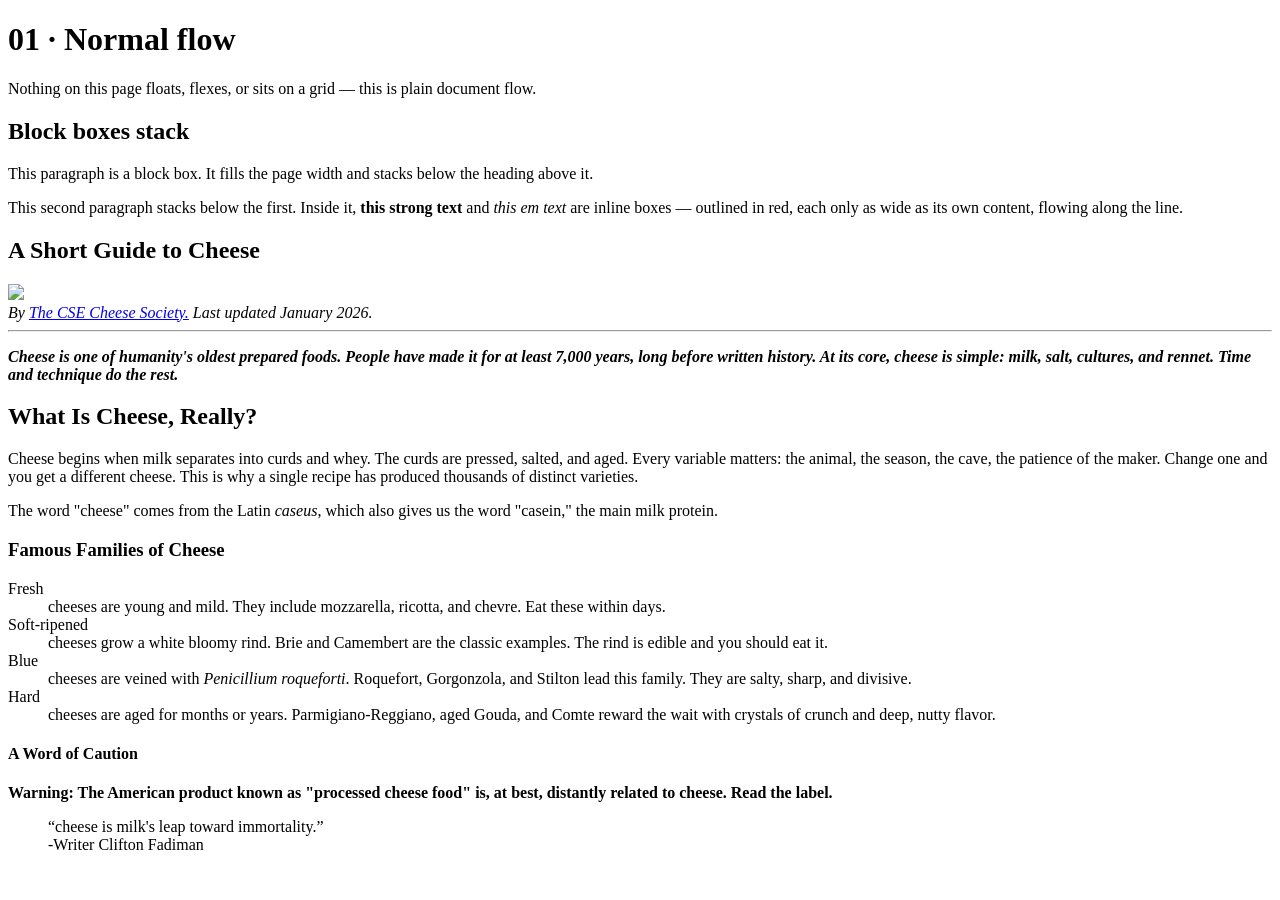
==== guide/index.html @ 0a1935ab "Gave the guide pages their grid layout. Added header,nav,main,footer into the body of each page. gen" ====
<!DOCTYPE html>
<html lang="en">

<head>
    <meta charset="utf-8">
    <meta name="viewport" content="width=device-width, initial-scale=1">
    <title>migrated guide</title>
<link rel="stylesheet" href="../my-site/styles/tokens.css">
<link rel="stylesheet" href="../my-site/styles/global.css">
<link rel="stylesheet" href="../my-site/styles/site.css">
    <style>
        body {
            padding: var(--space-3);
        }

        section {
            p {
                padding: var(--space-2);
                border: var(--border);
                background: var(--panel);
            }

            strong,
            em {
                background: var(--paper);
                outline: var(--border-width) var(--border-style) var(--accent);
            }
        }

        article {
            max-width: var(--measure);
            margin-inline: auto;
            padding: var(--space-2) var(--space-3);
            border-inline-start: var(--rule);
            background: var(--panel);
        }
    </style>

</head>

<body>
    <header>

    </header>
    <nav>

    </nav>
    <main>
    <h1>01 · Normal flow</h1>
    <p>Nothing on this page floats, flexes, or sits on a grid — this is plain document flow.</p>


    <section>
        <h2>Block boxes stack</h2>
        <p>This paragraph is a block box. It fills the page width and stacks below the heading above it.</p>
        <p>This second paragraph stacks below the first. Inside it, <strong>this strong text</strong> and <em>this em
                text</em> are inline boxes — outlined in red, each only as wide as its own content, flowing along the
            line.</p>
    </section>
        <article lang="en">
            <header>
                <h1>A Short Guide to Cheese</h1>
                <img src="./29062.png">
                <address>By <a href="https://studentorg.ucsd.edu/Home/Details/18962" target="_blank">The CSE Cheese
                        Society.</a> Last updated <time datetime="2026-01">January 2026</time>.</address>
                <hr>
    
                <p><strong><em>
                            Cheese is one of humanity's oldest prepared foods. People have made it
                            for at least 7,000 years, long before written history. At its core,
                            cheese is simple: milk, salt, cultures, and rennet. Time and technique
                            do the rest.</em></strong></p>
            </header>
    
            <section>
                <h2>What Is Cheese, Really?</h2>
    
                <p>Cheese begins when milk separates into curds and whey. The curds are
                    pressed, salted, and aged. Every variable matters: the animal, the
                    season, the cave, the patience of the maker. Change one and you get a
                    different cheese. This is why a single recipe has produced thousands
                    of distinct varieties.
                </p>
    
                <p>The word "cheese" comes from the Latin <em class="latin">caseus</em>, which also gives us the
                    word "casein," the main milk protein.</p>
            </section>
    
            <section>
                <h3>Famous Families of Cheese</h3>
                <dl>
                    <dt>Fresh</dt>
                    <dd>cheeses are young and mild. They include mozzarella, ricotta,
                        and chevre. Eat these within days.
                    </dd>
    
    
                    <dt>Soft-ripened</dt>
                    <dd>cheeses grow a white bloomy rind. Brie and Camembert are
                        the classic examples. The rind is edible and you should eat it.</dd>
    
                    <dt>Blue</dt>
                    <dd>cheeses are veined with <em class="latin">Penicillium roqueforti</em>. Roquefort,
                        Gorgonzola, and Stilton lead this family. They are salty, sharp, and
                        divisive.</dd>
    
                    <dt>Hard</dt>
                    <dd>cheeses are aged for months or years. Parmigiano-Reggiano,
                        aged Gouda, and Comte reward the wait with crystals of crunch and
                        deep, nutty flavor.</dd>
                </dl>
            </section>
    
            <section>
                <h4>A Word of Caution</h4>
    
                <p id="warning" name="warning"><strong>Warning: The American product known as "processed cheese food" is,
                        at best, distantly related to cheese. Read the label.</strong></p>
            </section>
    
            <blockquote><q>cheese is milk's leap toward
                    immortality.</q>
                <footer class="author">-Writer Clifton Fadiman</footer>
            </blockquote>
        </article>
        </main>
        
</body>

</html>
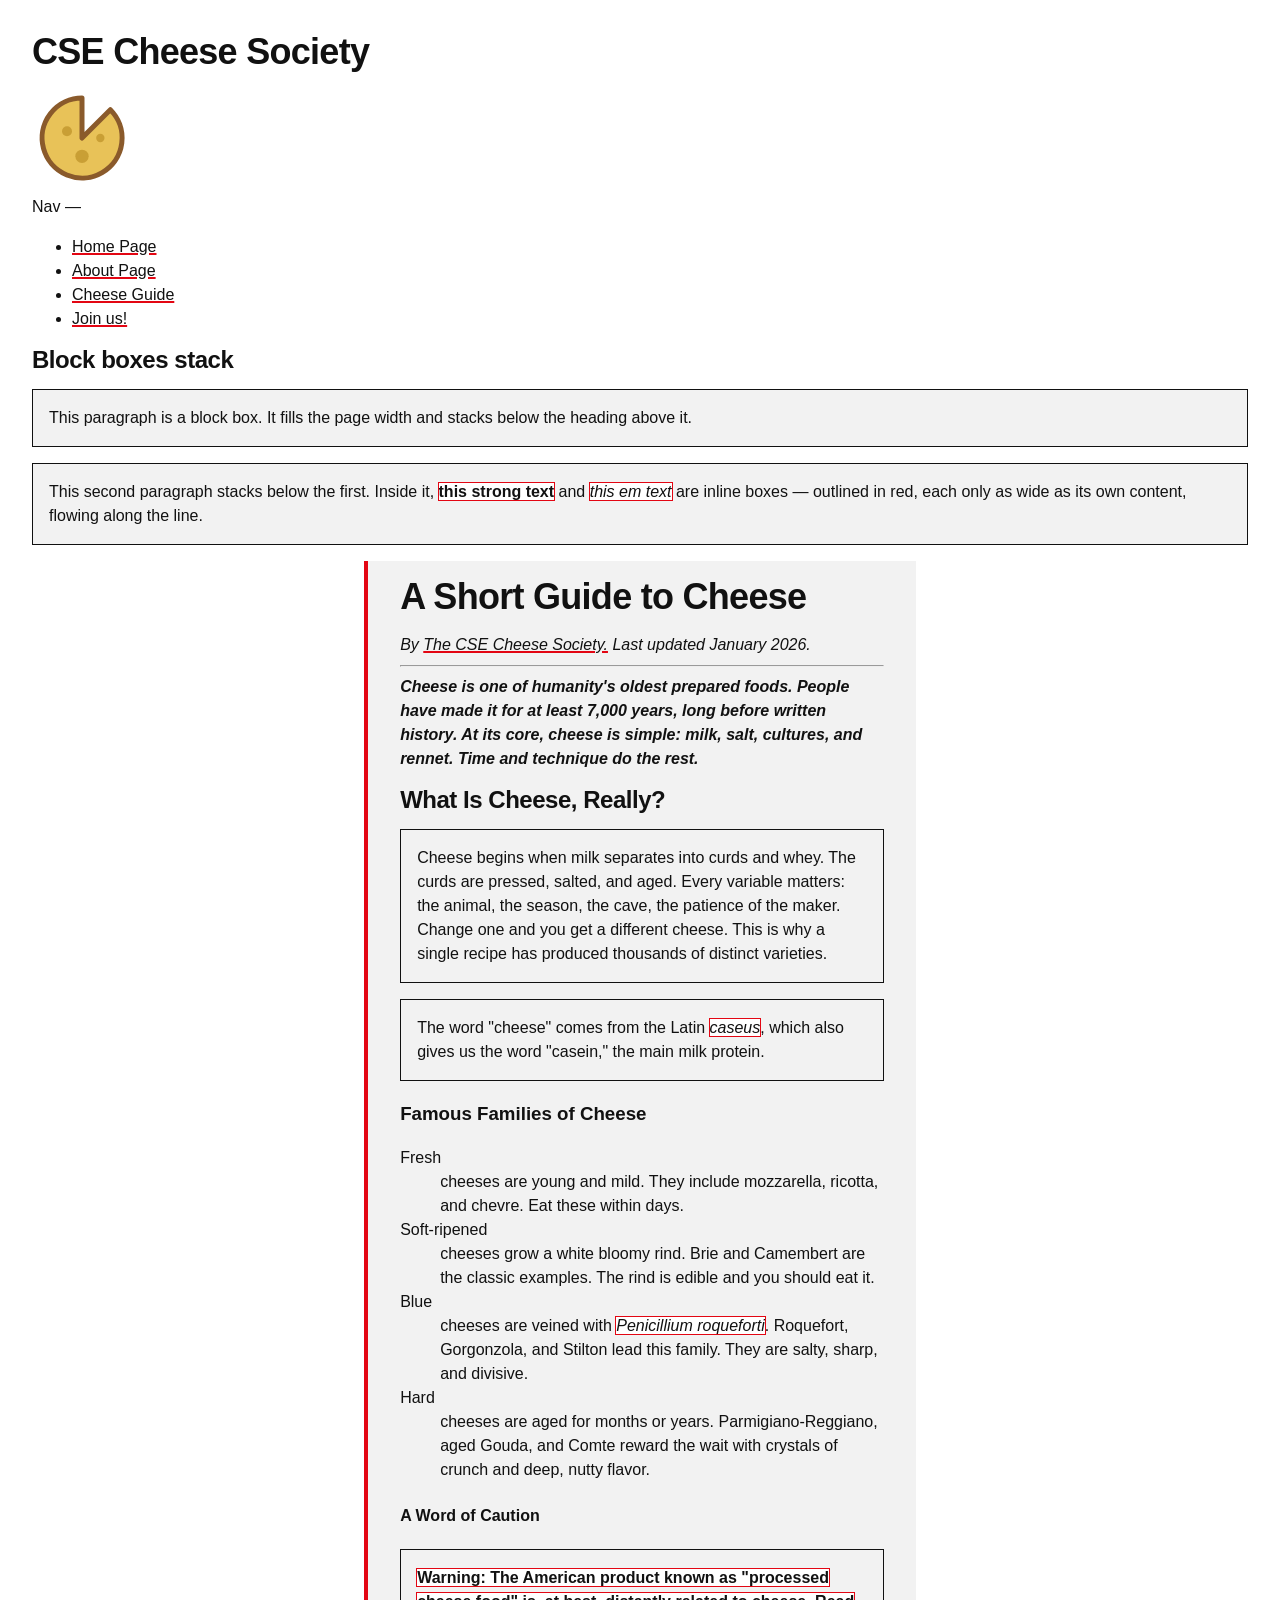
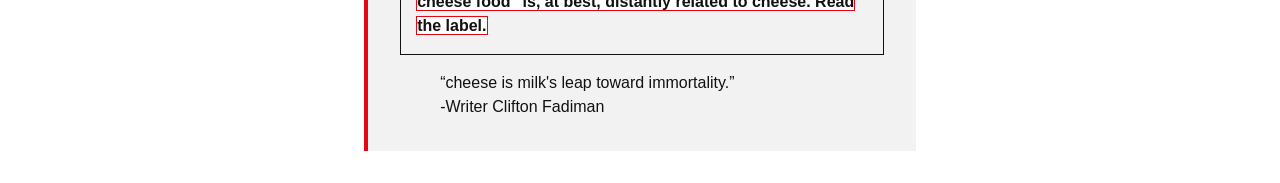
==== commit e6748de1: "updated layouts for all the pages, and linked them correctly. footer content remains to be added. An" ====
--- a/guide/index.html
+++ b/guide/index.html
@@ -5,9 +5,9 @@
     <meta charset="utf-8">
     <meta name="viewport" content="width=device-width, initial-scale=1">
     <title>migrated guide</title>
-<link rel="stylesheet" href="../my-site/styles/tokens.css">
-<link rel="stylesheet" href="../my-site/styles/global.css">
-<link rel="stylesheet" href="../my-site/styles/site.css">
+    <link rel="stylesheet" href="../styles/tokens.css">
+    <link rel="stylesheet" href="../styles/global.css">
+    <link rel="stylesheet" href="../styles/site.css">
     <style>
         body {
             padding: var(--space-3);
@@ -40,16 +40,19 @@
 
 <body>
     <header>
-
+        <h1>CSE Cheese Society</h1>
+        <img src="../images/logo.svg" width="100px" height="100px">
     </header>
     <nav>
-
+        <p>Nav — </p>
+        <ul>
+            <li><a href="./index.html">Home Page</a></li>
+            <li><a href="./about.html">About Page</a></li>
+            <li><a href="./guide/index.html">Cheese Guide</a></li>
+            <li><a href="./join.html">Join us!</a></li>
+        </ul>
     </nav>
     <main>
-    <h1>01 · Normal flow</h1>
-    <p>Nothing on this page floats, flexes, or sits on a grid — this is plain document flow.</p>
-
-
     <section>
         <h2>Block boxes stack</h2>
         <p>This paragraph is a block box. It fills the page width and stacks below the heading above it.</p>
@@ -60,7 +63,6 @@
         <article lang="en">
             <header>
                 <h1>A Short Guide to Cheese</h1>
-                <img src="./29062.png">
                 <address>By <a href="https://studentorg.ucsd.edu/Home/Details/18962" target="_blank">The CSE Cheese
                         Society.</a> Last updated <time datetime="2026-01">January 2026</time>.</address>
                 <hr>
--- a/styles/tokens.css
+++ b/styles/tokens.css
@@ -0,0 +1,31 @@
+/* Design tokens only — no layout, no selectors beyond :root. */
+:root {
+  /* color */
+  --ink: #111;
+  --paper: #fff;
+  --panel: #f2f2f2;
+  --accent: #e30613;
+
+  /* space */
+  --space-1: 0.5rem;
+  --space-2: 1rem;
+  --space-3: 2rem;
+  --space-4: 4rem;
+
+  /* border */
+  --border-style: solid;
+  --border-width: 1px;
+  --rule-width: 4px;
+  --underline-width: 2px;
+  --border: var(--border-width) var(--border-style) var(--ink);
+  --rule: var(--rule-width) var(--border-style) var(--accent);
+
+  /* type */
+  --text-s: 0.875rem;
+  --text-m: 1rem;
+  --text-l: 1.5rem;
+  --text-xl: 2.25rem;
+
+  /* line length */
+  --measure: 62ch;
+}
--- a/styles/global.css
+++ b/styles/global.css
@@ -0,0 +1,59 @@
+/* Reset, type, and color only — every layout rule lives in each demo's own
+   <style>. Both layers below lose to any unlayered rule, so demo styles
+   always override these without specificity fights. */
+
+@layer reset, base;
+
+@layer reset {
+  * {
+    box-sizing: border-box;
+  }
+
+  body,
+  figure {
+    margin: 0;
+  }
+}
+
+@layer base {
+  body {
+    background: var(--paper);
+    color: var(--ink);
+    font-family: "Helvetica Neue", Helvetica, Arial, sans-serif;
+    font-size: var(--text-m);
+    line-height: 1.5;
+  }
+
+  h1,
+  h2 {
+    margin-block: 0 var(--space-2);
+    line-height: 1.1;
+    letter-spacing: -0.02em;
+  }
+
+  h1 { font-size: var(--text-xl); }
+  h2 { font-size: var(--text-l); }
+
+  p {
+    margin-block: 0 var(--space-2);
+  }
+
+  figcaption {
+    font-size: var(--text-s);
+  }
+
+  a {
+    color: var(--ink);
+    text-decoration-color: var(--accent);
+    text-decoration-thickness: var(--underline-width);
+
+    &:hover {
+      color: var(--accent);
+    }
+  }
+
+  code {
+    font-family: ui-monospace, "SF Mono", Menlo, monospace;
+    font-size: 0.9em;
+  }
+}
--- a/styles/site.css
+++ b/styles/site.css
@@ -0,0 +1,3 @@
+@media (prefers-reduced-motion: no-preference) {
+  @view-transition { navigation: auto; }
+}
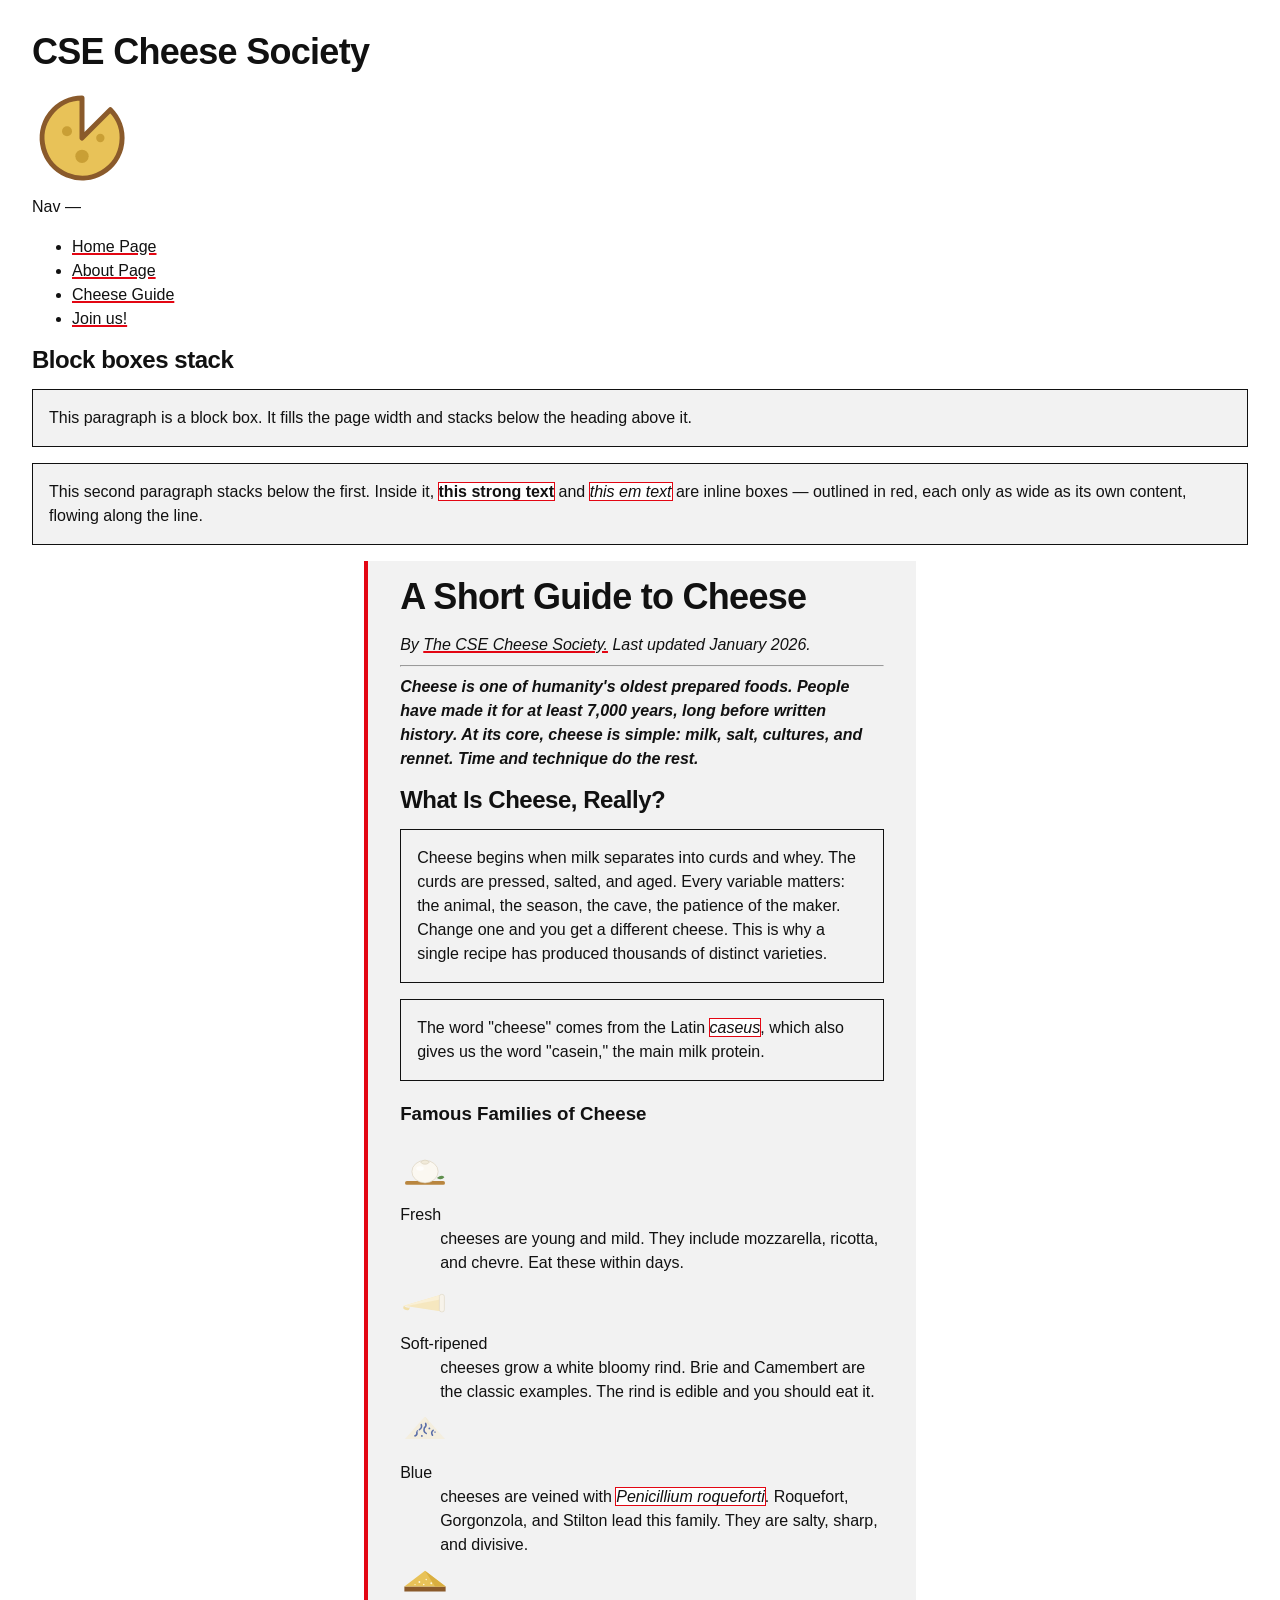
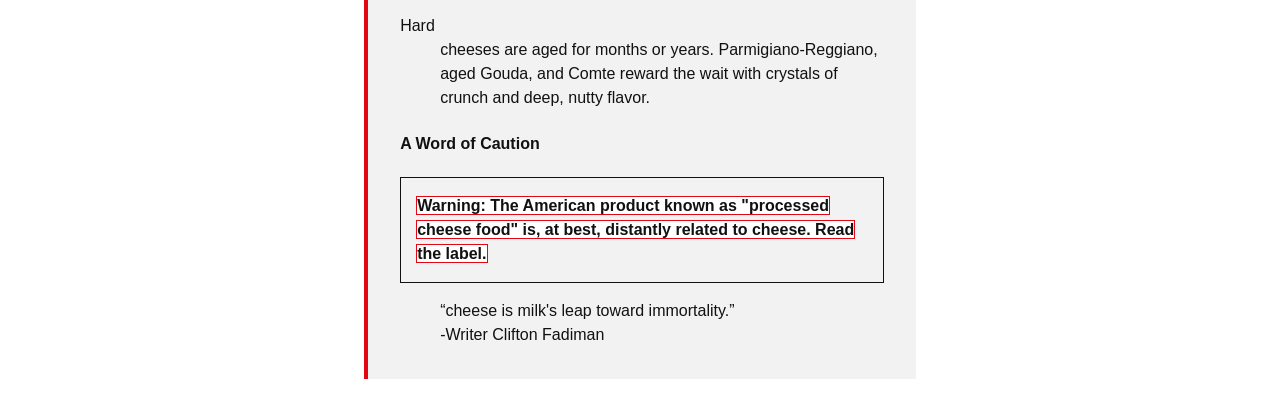
==== commit 79ac70b0: "Added cheese family pages. Layout also added but needs updating. Linked to family pages in the guide" ====
--- a/guide/index.html
+++ b/guide/index.html
@@ -46,10 +46,10 @@
     <nav>
         <p>Nav — </p>
         <ul>
-            <li><a href="./index.html">Home Page</a></li>
-            <li><a href="./about.html">About Page</a></li>
-            <li><a href="./guide/index.html">Cheese Guide</a></li>
-            <li><a href="./join.html">Join us!</a></li>
+            <li><a href="../index.html">Home Page</a></li>
+            <li><a href="../about.html">About Page</a></li>
+            <li><a href="./index.html">Cheese Guide</a></li>
+            <li><a href="../join.html">Join us!</a></li>
         </ul>
     </nav>
     <main>
@@ -91,21 +91,32 @@
             <section>
                 <h3>Famous Families of Cheese</h3>
                 <dl>
+                    <a href="fresh.html">
+                        <img src="../images/cheese-fresh.svg" width="50px" height="50px">
+                    </a>
                     <dt>Fresh</dt>
                     <dd>cheeses are young and mild. They include mozzarella, ricotta,
                         and chevre. Eat these within days.
                     </dd>
     
-    
+                    <a href="soft.html">
+                        <img src="../images/cheese-soft.svg" width="50px" height="50px">
+                    </a>
                     <dt>Soft-ripened</dt>
                     <dd>cheeses grow a white bloomy rind. Brie and Camembert are
                         the classic examples. The rind is edible and you should eat it.</dd>
-    
+                    
+                    <a href="blue.html">
+                        <img src="../images/cheese-blue.svg" width="50px" height="50px">
+                    </a>
                     <dt>Blue</dt>
                     <dd>cheeses are veined with <em class="latin">Penicillium roqueforti</em>. Roquefort,
                         Gorgonzola, and Stilton lead this family. They are salty, sharp, and
                         divisive.</dd>
-    
+                    
+                    <a href="hard.html">
+                        <img src="../images/cheese-hard.svg" width="50px" height="50px">
+                    </a>
                     <dt>Hard</dt>
                     <dd>cheeses are aged for months or years. Parmigiano-Reggiano,
                         aged Gouda, and Comte reward the wait with crystals of crunch and
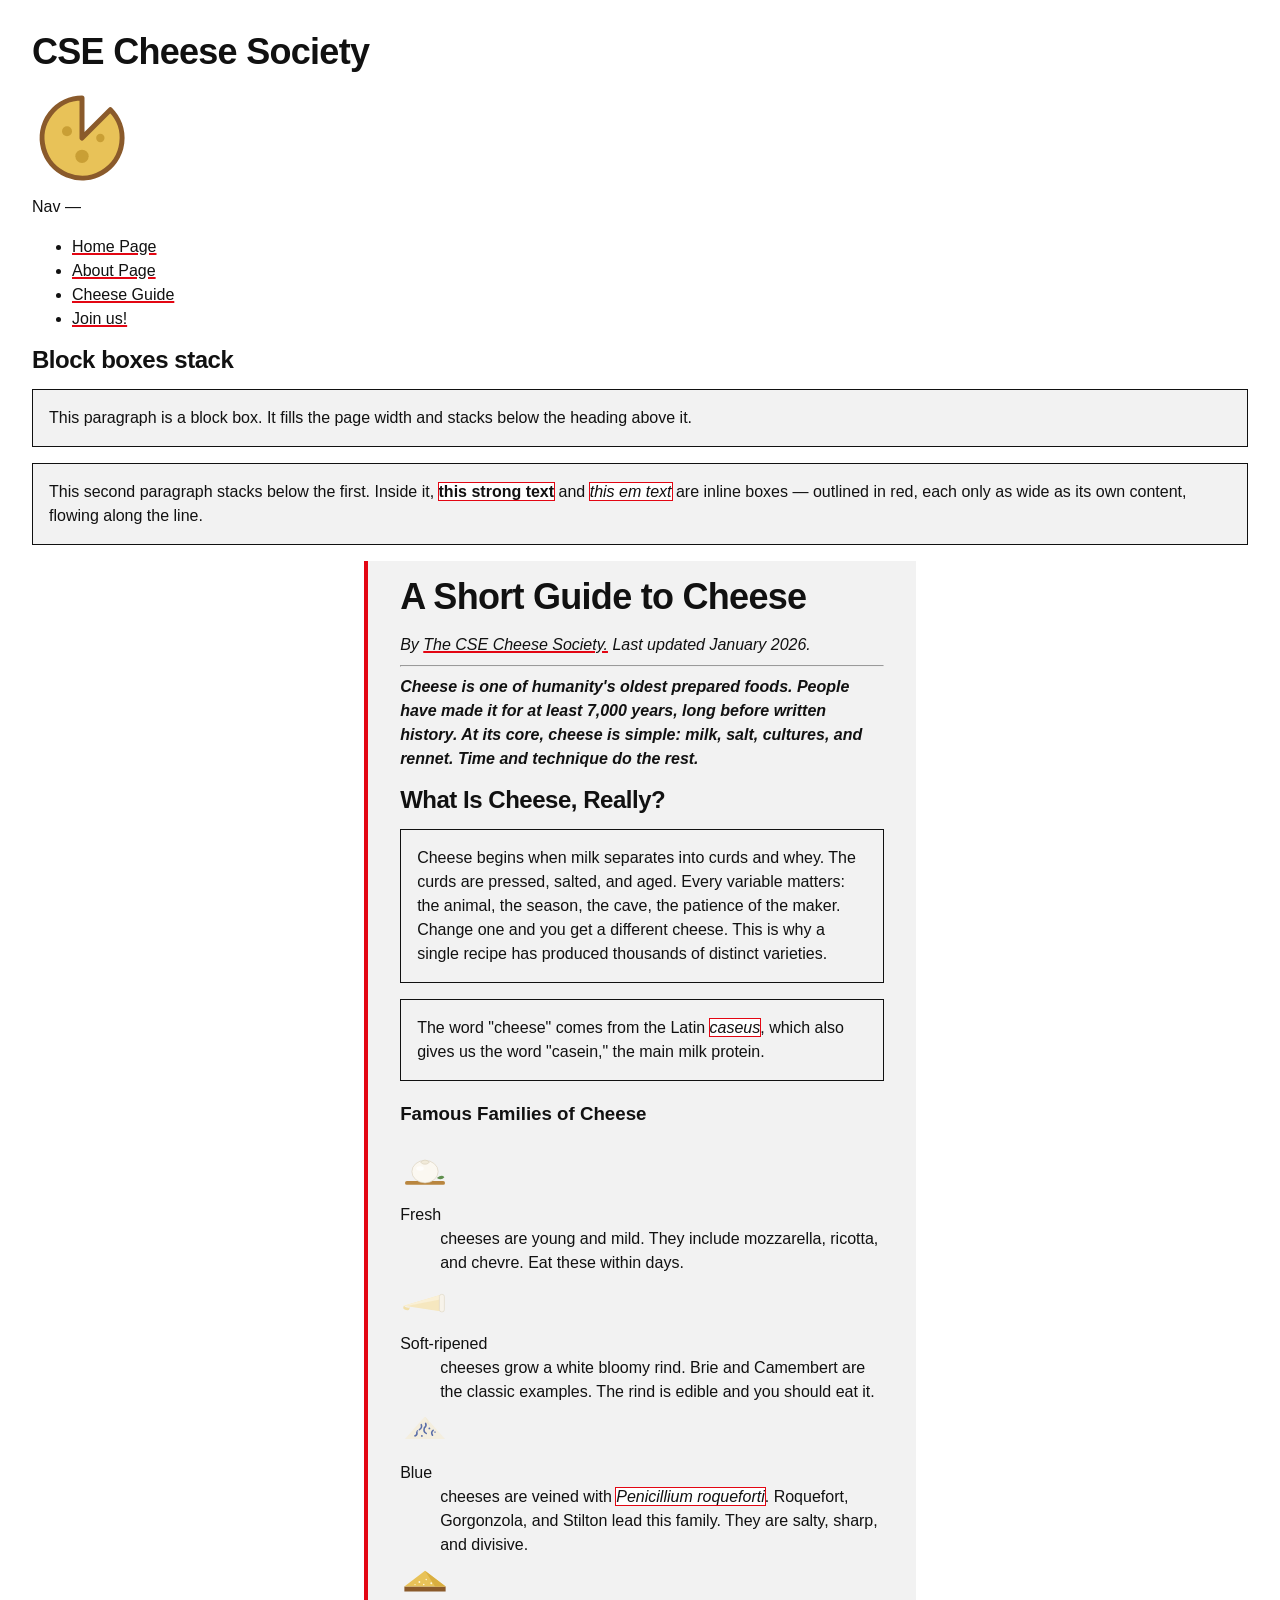
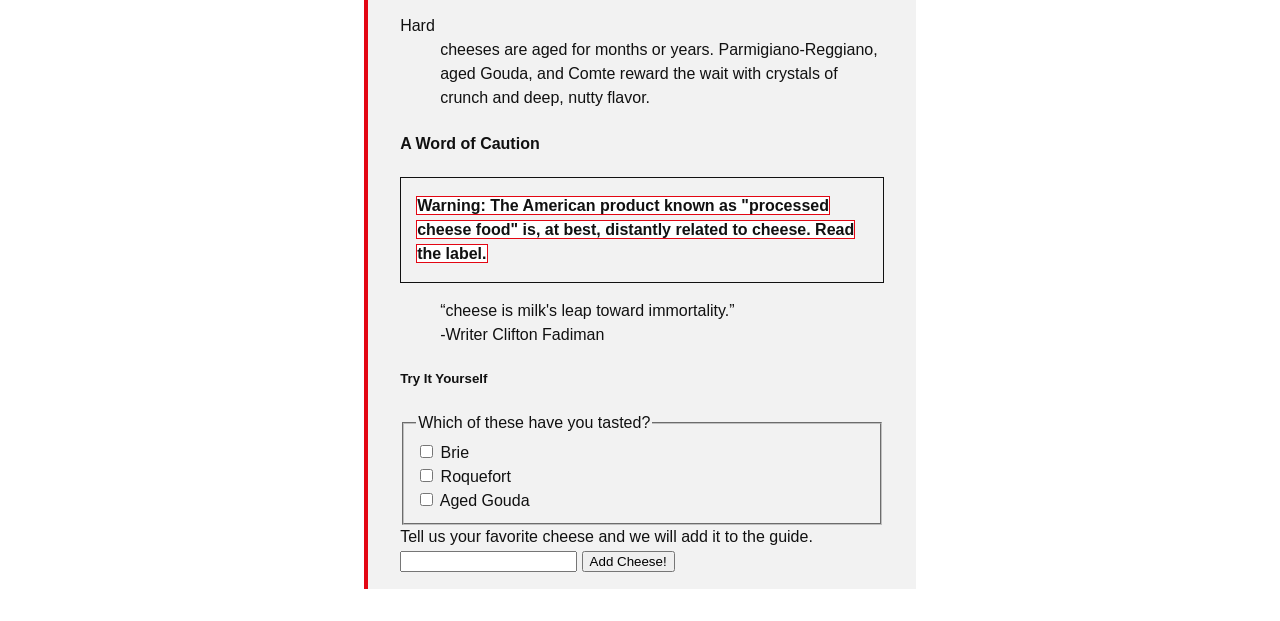
==== commit ad89dc89: "linked all layouts as stylesheets. website mostly done. Join needs its forms section and need to add" ====
--- a/guide/index.html
+++ b/guide/index.html
@@ -4,38 +4,12 @@
 <head>
     <meta charset="utf-8">
     <meta name="viewport" content="width=device-width, initial-scale=1">
-    <title>migrated guide</title>
+    <meta name="description" content="Cheese society website cheese guide page">
+    <title>A guide to Cheese</title>
     <link rel="stylesheet" href="../styles/tokens.css">
     <link rel="stylesheet" href="../styles/global.css">
     <link rel="stylesheet" href="../styles/site.css">
-    <style>
-        body {
-            padding: var(--space-3);
-        }
-
-        section {
-            p {
-                padding: var(--space-2);
-                border: var(--border);
-                background: var(--panel);
-            }
-
-            strong,
-            em {
-                background: var(--paper);
-                outline: var(--border-width) var(--border-style) var(--accent);
-            }
-        }
-
-        article {
-            max-width: var(--measure);
-            margin-inline: auto;
-            padding: var(--space-2) var(--space-3);
-            border-inline-start: var(--rule);
-            background: var(--panel);
-        }
-    </style>
-
+    <link rel="stylesheet" href="../styles/01-flow.css">
 </head>
 
 <body>
@@ -135,9 +109,32 @@
                     immortality.</q>
                 <footer class="author">-Writer Clifton Fadiman</footer>
             </blockquote>
+
+            <section>
+                <h5>Try It Yourself</h5>
+                <form>
+                    <fieldset>
+                        <legend>Which of these have you tasted?</legend>
+            
+                        <input type="checkbox" , id="brie" , name="brie">
+                        <label for="brie">Brie</label>
+                        <br>
+                        <input type="checkbox" , id="roquefort" , name="roquefort">
+                        <label for="roquefort">Roquefort</label>
+                        <br>
+                        <input type="checkbox" , id="aged-gouda" , name="aged-gouda">
+                        <label for="aged-gouda">Aged Gouda</label>
+            
+                    </fieldset>
+                </form>
+                <label for="favorite-cheese">Tell us your favorite cheese and we will add it to the guide.</label>
+                <input type="text" id="favorite-cheese" name="favorite-cheese">
+                <button type="button">Add Cheese!</button>
+            </section>
+
         </article>
         </main>
-        
+        <footer></footer>
 </body>
 
 </html>
--- a/styles/01-flow.css
+++ b/styles/01-flow.css
@@ -0,0 +1,25 @@
+body {
+        padding: var(--space-3);
+    }
+
+section {
+    p {
+        padding: var(--space-2);
+        border: var(--border);
+        background: var(--panel);
+    }
+
+    strong,
+    em {
+        background: var(--paper);
+        outline: var(--border-width) var(--border-style) var(--accent);
+    }
+}
+
+article {
+    max-width: var(--measure);
+    margin-inline: auto;
+    padding: var(--space-2) var(--space-3);
+    border-inline-start: var(--rule);
+    background: var(--panel);
+}
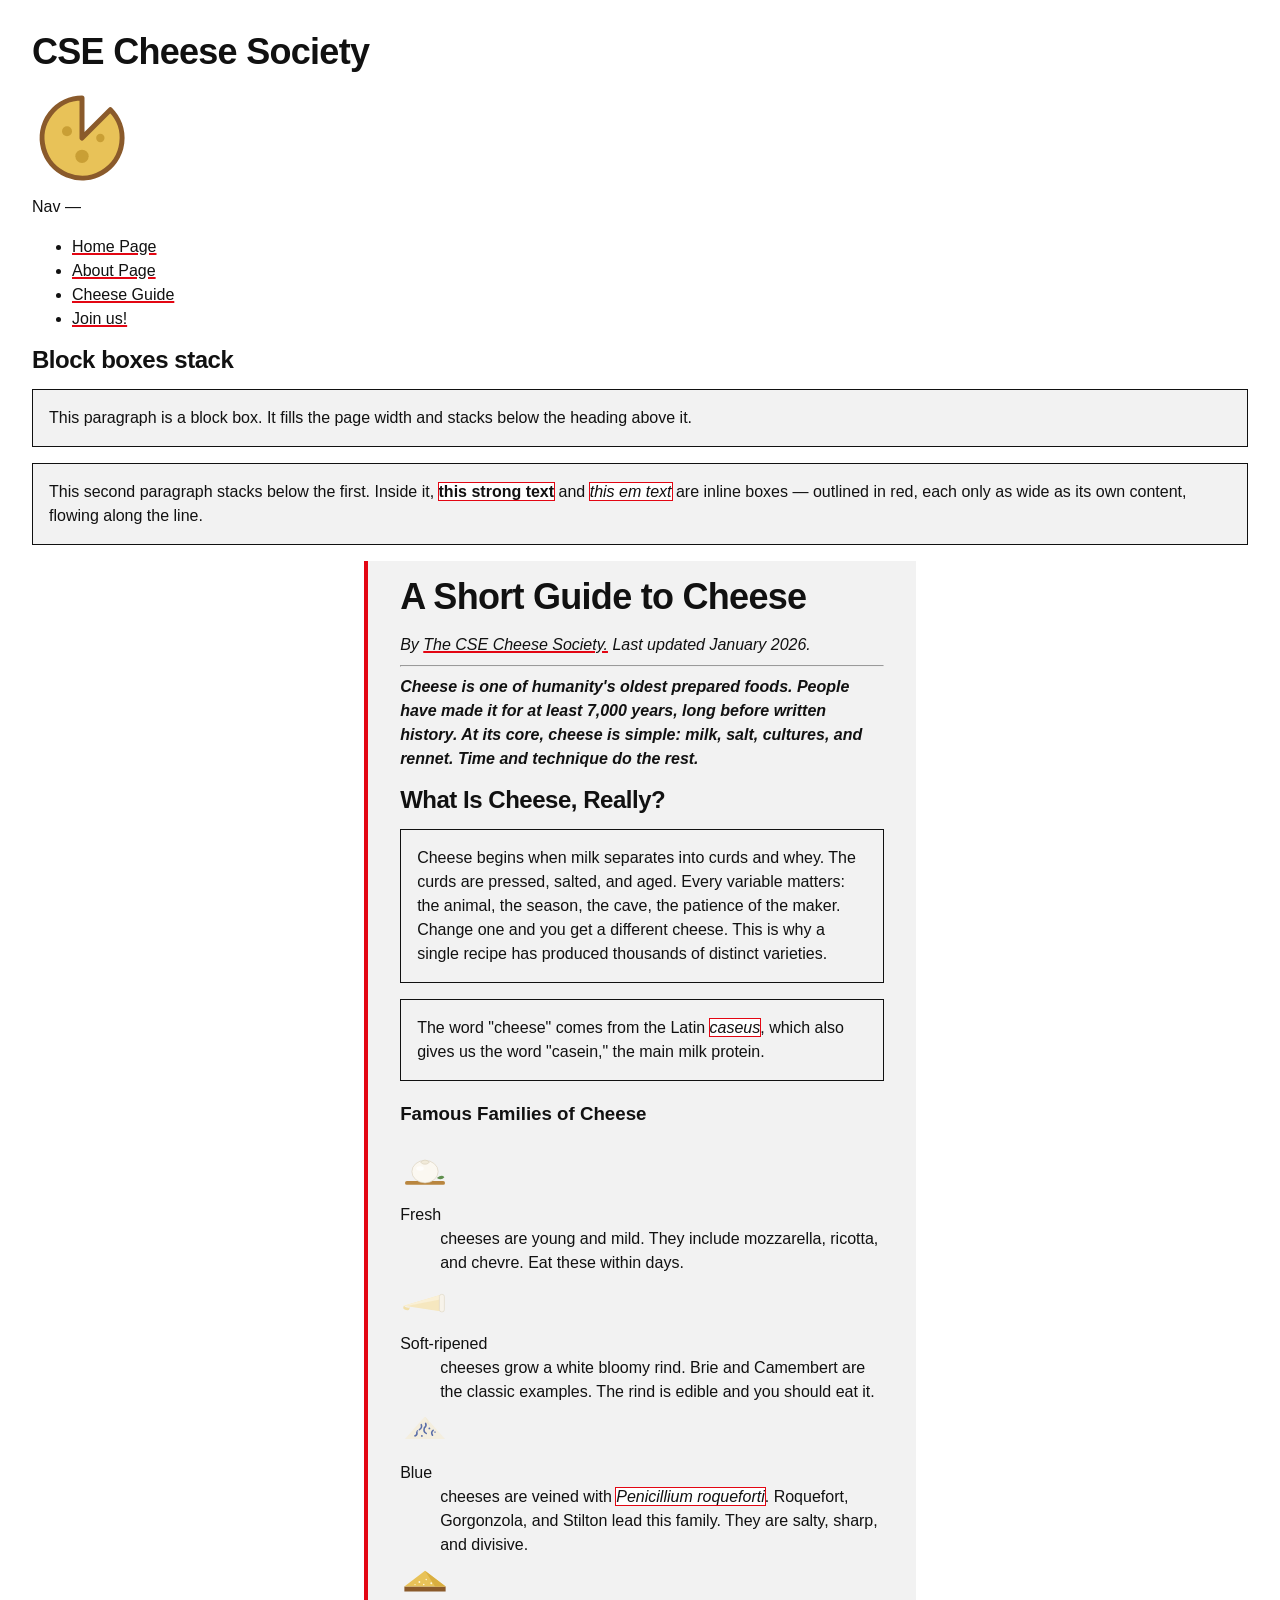
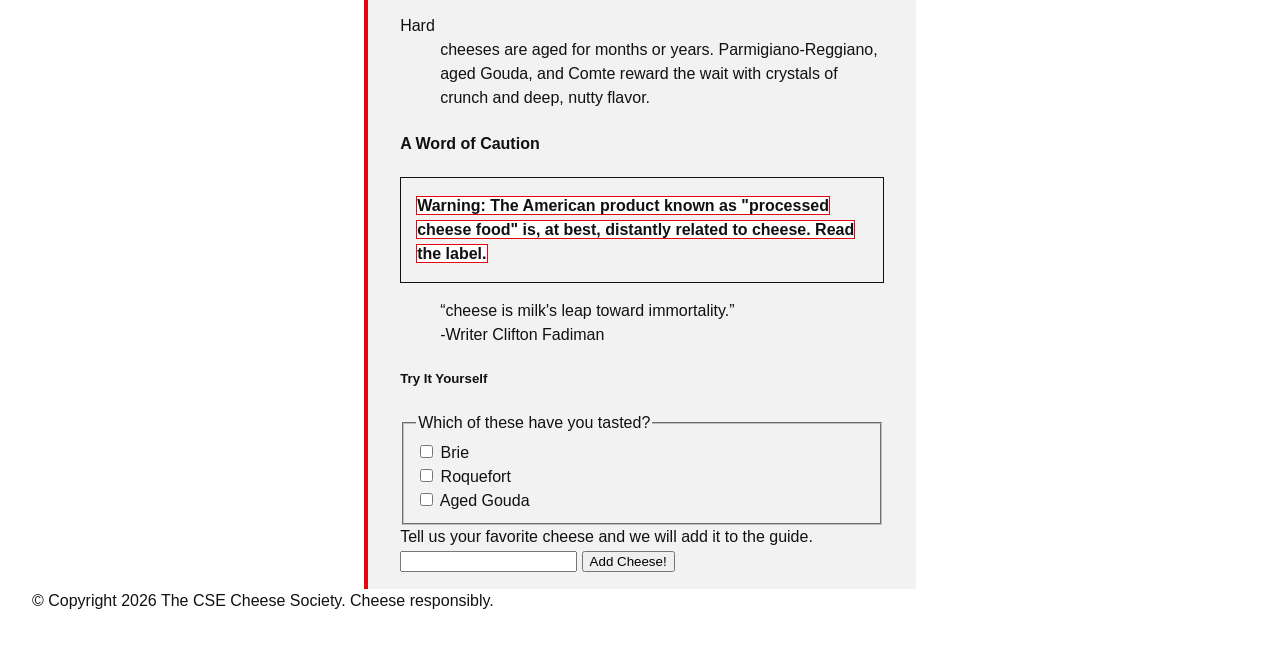
==== commit 6c25732b: "Added form to join.html, added footers to all pages, wrote reflection, updated cheese guide css shee" ====
--- a/guide/index.html
+++ b/guide/index.html
@@ -134,7 +134,9 @@
 
         </article>
         </main>
-        <footer></footer>
+        <footer>
+            <p>&copy; Copyright 2026 The CSE Cheese Society. Cheese responsibly.</p>
+        </footer>
 </body>
 
 </html>
--- a/styles/01-flow.css
+++ b/styles/01-flow.css
@@ -23,3 +23,7 @@
     border-inline-start: var(--rule);
     background: var(--panel);
 }
+input[type="checkbox"]:checked + label{
+    font-style: oblique;
+    font-size: large;
+}
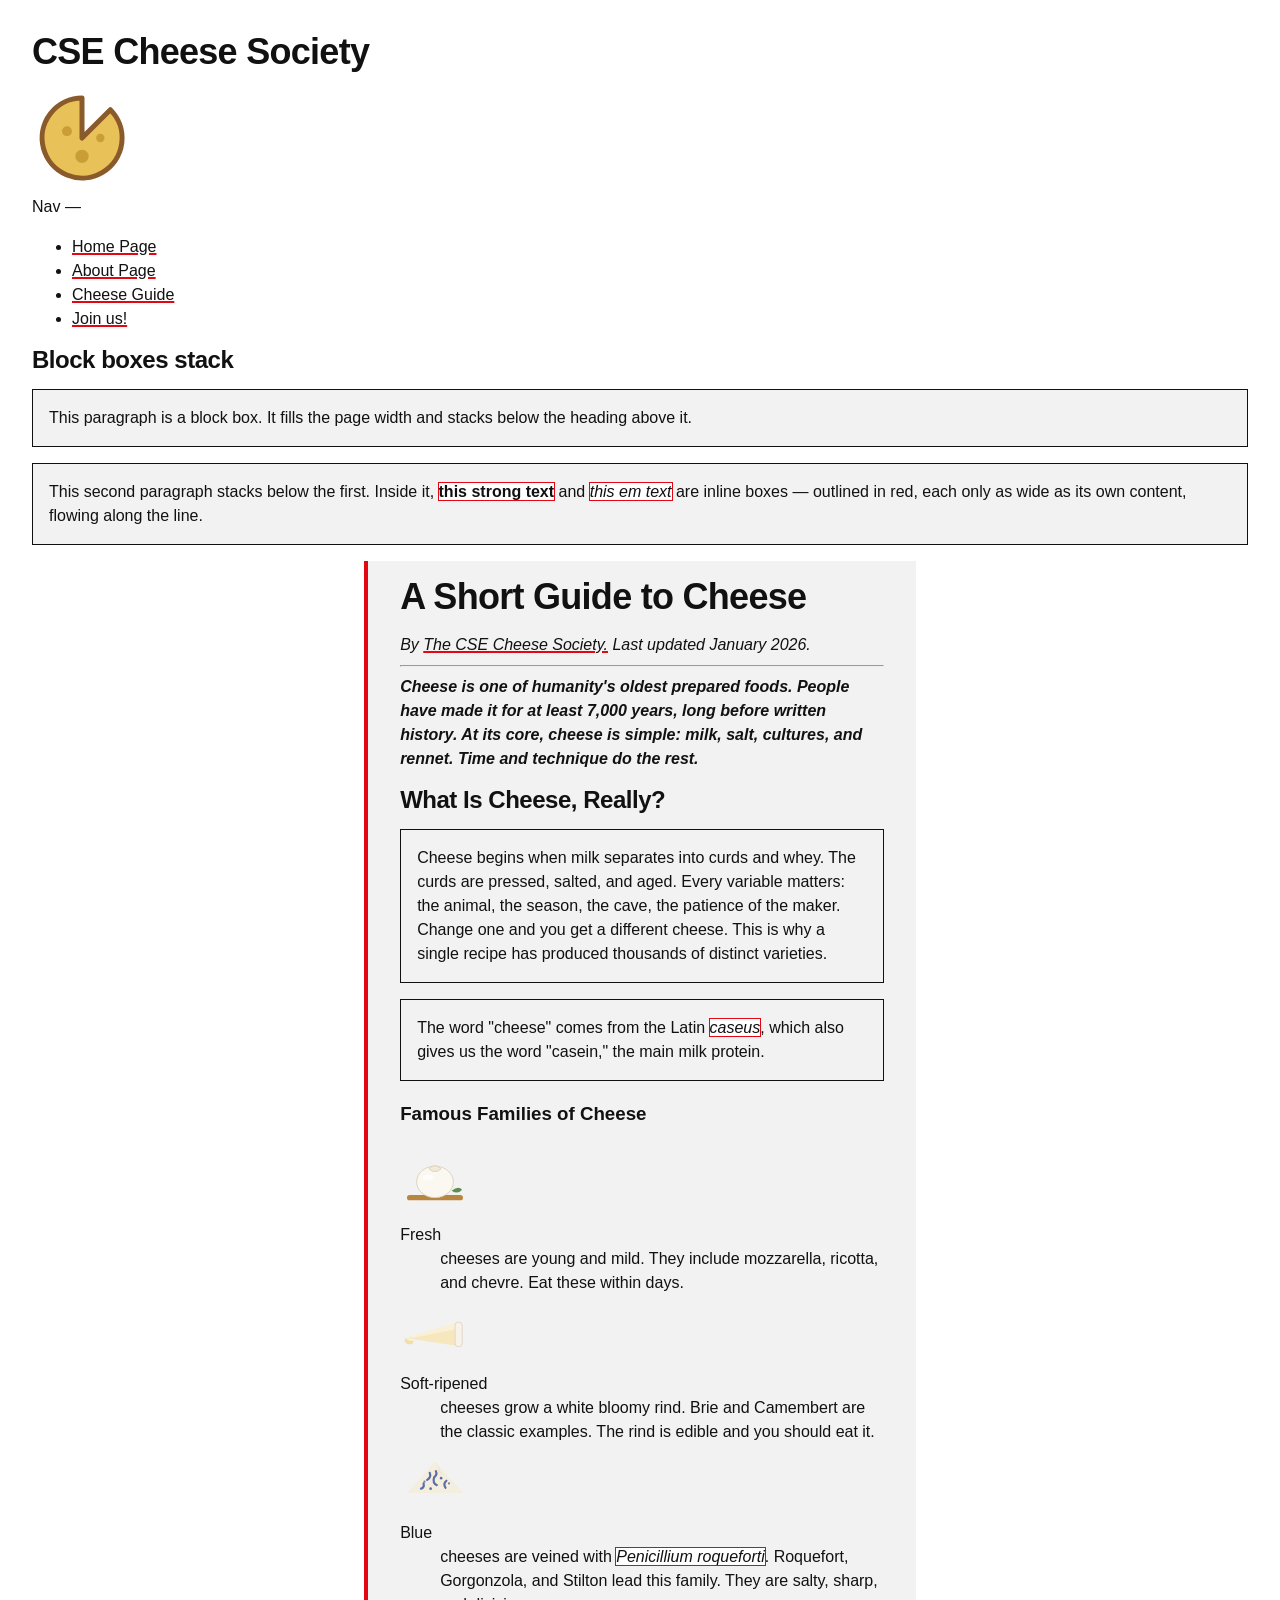
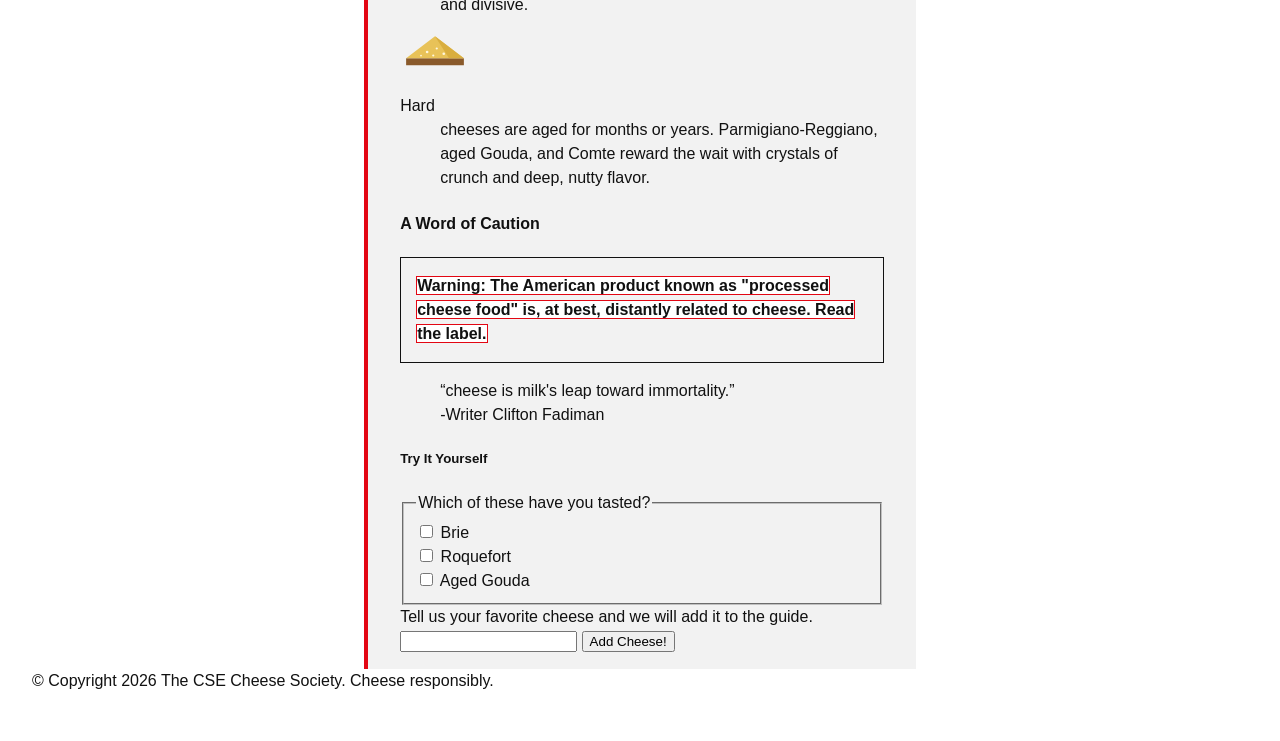
==== commit 4b477943: "added prev/next links to the family pages, updated sizing of svg images" ====
--- a/guide/index.html
+++ b/guide/index.html
@@ -66,7 +66,7 @@
                 <h3>Famous Families of Cheese</h3>
                 <dl>
                     <a href="fresh.html">
-                        <img src="../images/cheese-fresh.svg" width="50px" height="50px">
+                        <img src="../images/cheese-fresh.svg" width="70px" height="70px">
                     </a>
                     <dt>Fresh</dt>
                     <dd>cheeses are young and mild. They include mozzarella, ricotta,
@@ -74,14 +74,14 @@
                     </dd>
     
                     <a href="soft.html">
-                        <img src="../images/cheese-soft.svg" width="50px" height="50px">
+                        <img src="../images/cheese-soft.svg" width="70px" height="70px">
                     </a>
                     <dt>Soft-ripened</dt>
                     <dd>cheeses grow a white bloomy rind. Brie and Camembert are
                         the classic examples. The rind is edible and you should eat it.</dd>
                     
                     <a href="blue.html">
-                        <img src="../images/cheese-blue.svg" width="50px" height="50px">
+                        <img src="../images/cheese-blue.svg" width="70px" height="70px">
                     </a>
                     <dt>Blue</dt>
                     <dd>cheeses are veined with <em class="latin">Penicillium roqueforti</em>. Roquefort,
@@ -89,7 +89,7 @@
                         divisive.</dd>
                     
                     <a href="hard.html">
-                        <img src="../images/cheese-hard.svg" width="50px" height="50px">
+                        <img src="../images/cheese-hard.svg" width="70px" height="70px">
                     </a>
                     <dt>Hard</dt>
                     <dd>cheeses are aged for months or years. Parmigiano-Reggiano,
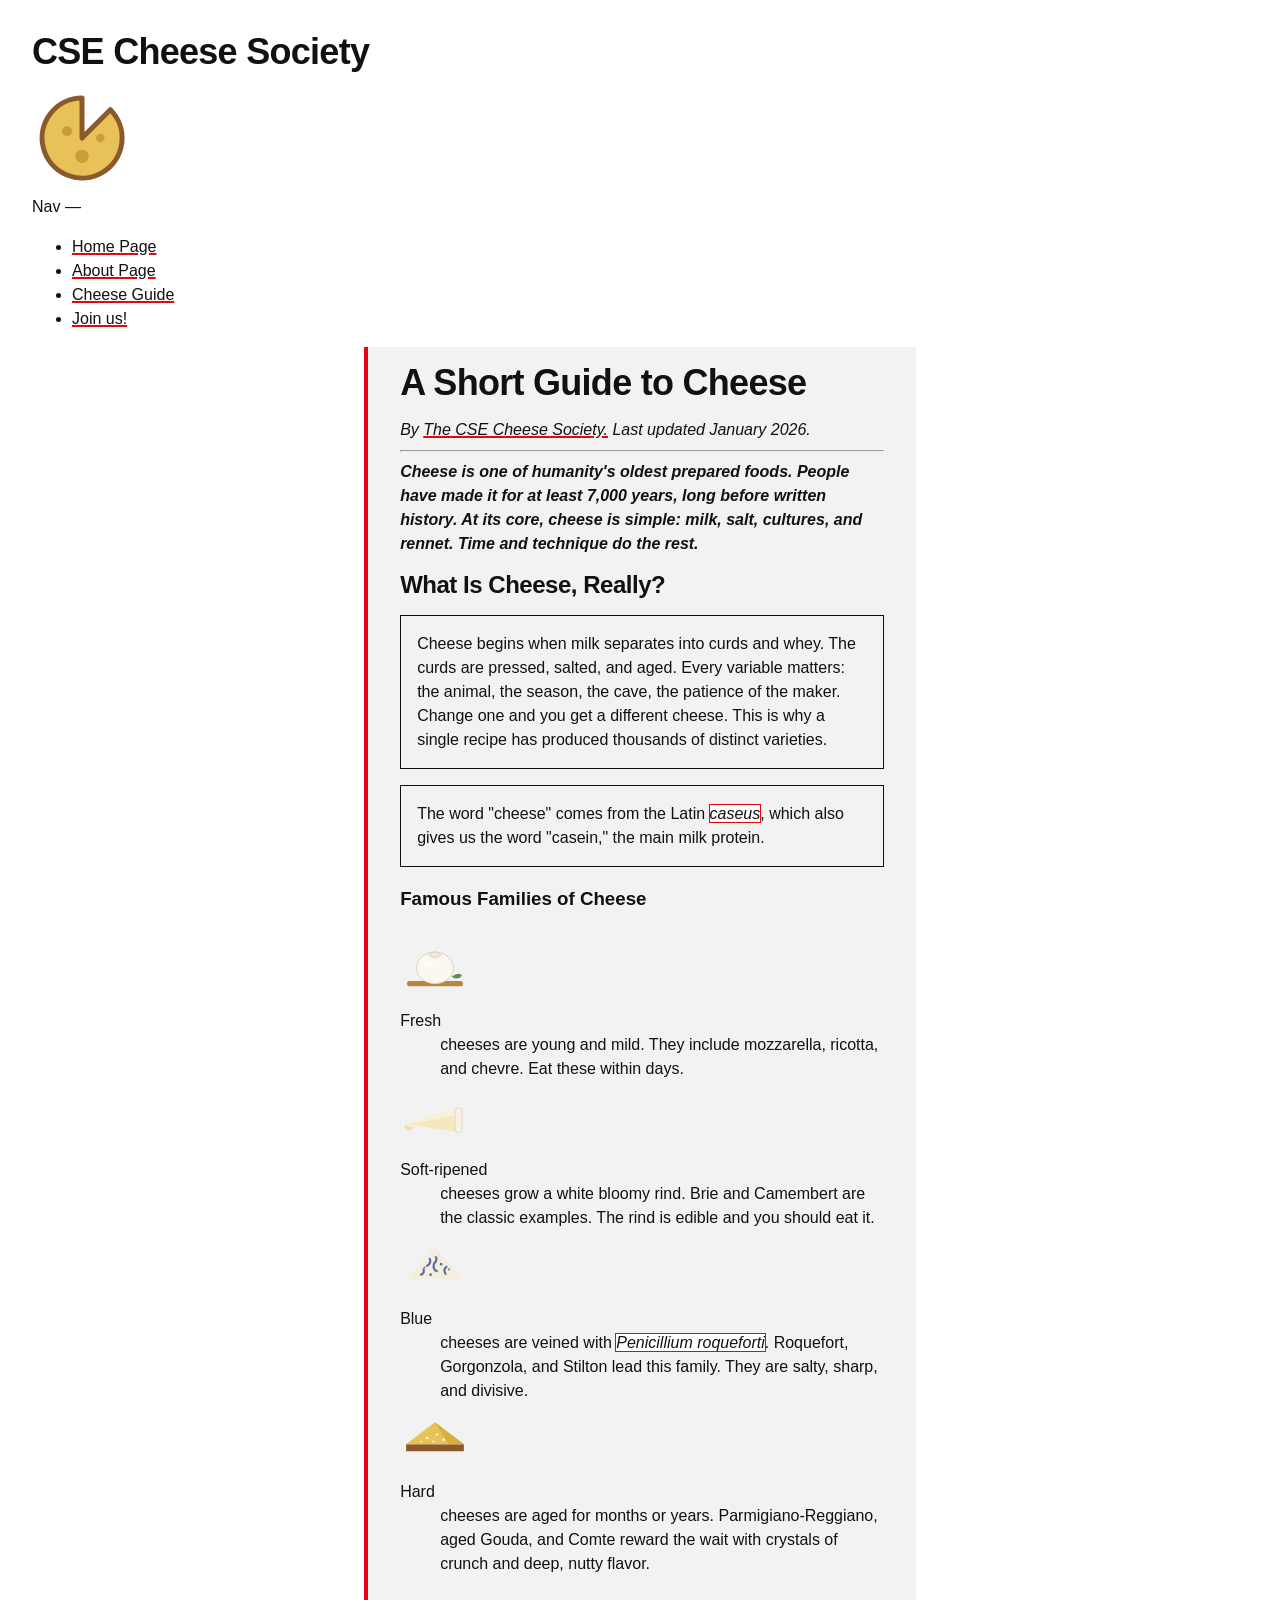
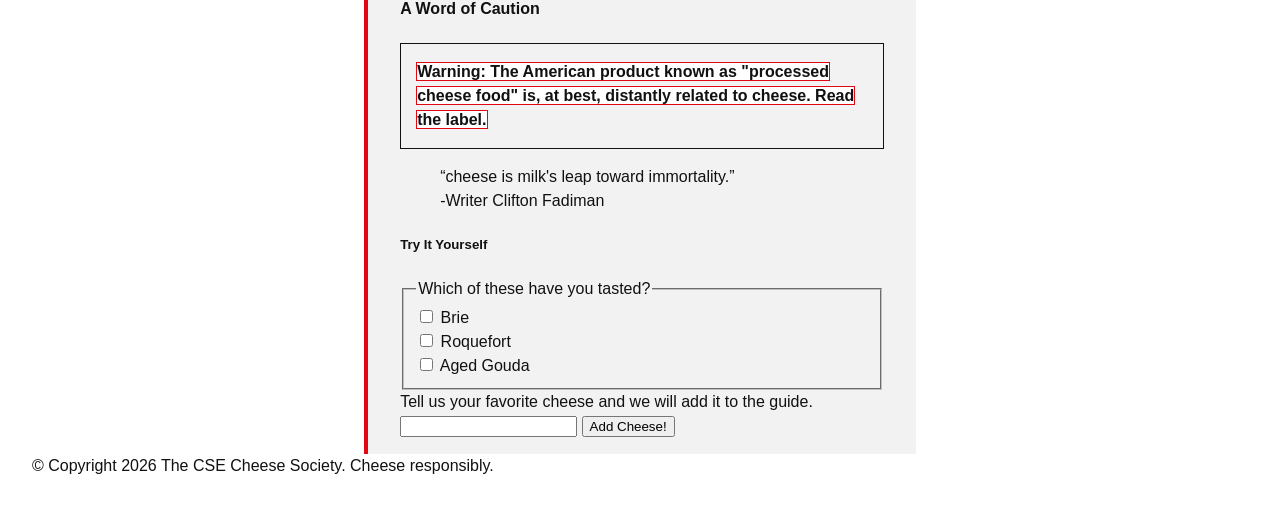
==== commit cdab196e: "deleted unused boxes in guide page" ====
--- a/guide/index.html
+++ b/guide/index.html
@@ -27,13 +27,6 @@
         </ul>
     </nav>
     <main>
-    <section>
-        <h2>Block boxes stack</h2>
-        <p>This paragraph is a block box. It fills the page width and stacks below the heading above it.</p>
-        <p>This second paragraph stacks below the first. Inside it, <strong>this strong text</strong> and <em>this em
-                text</em> are inline boxes — outlined in red, each only as wide as its own content, flowing along the
-            line.</p>
-    </section>
         <article lang="en">
             <header>
                 <h1>A Short Guide to Cheese</h1>
